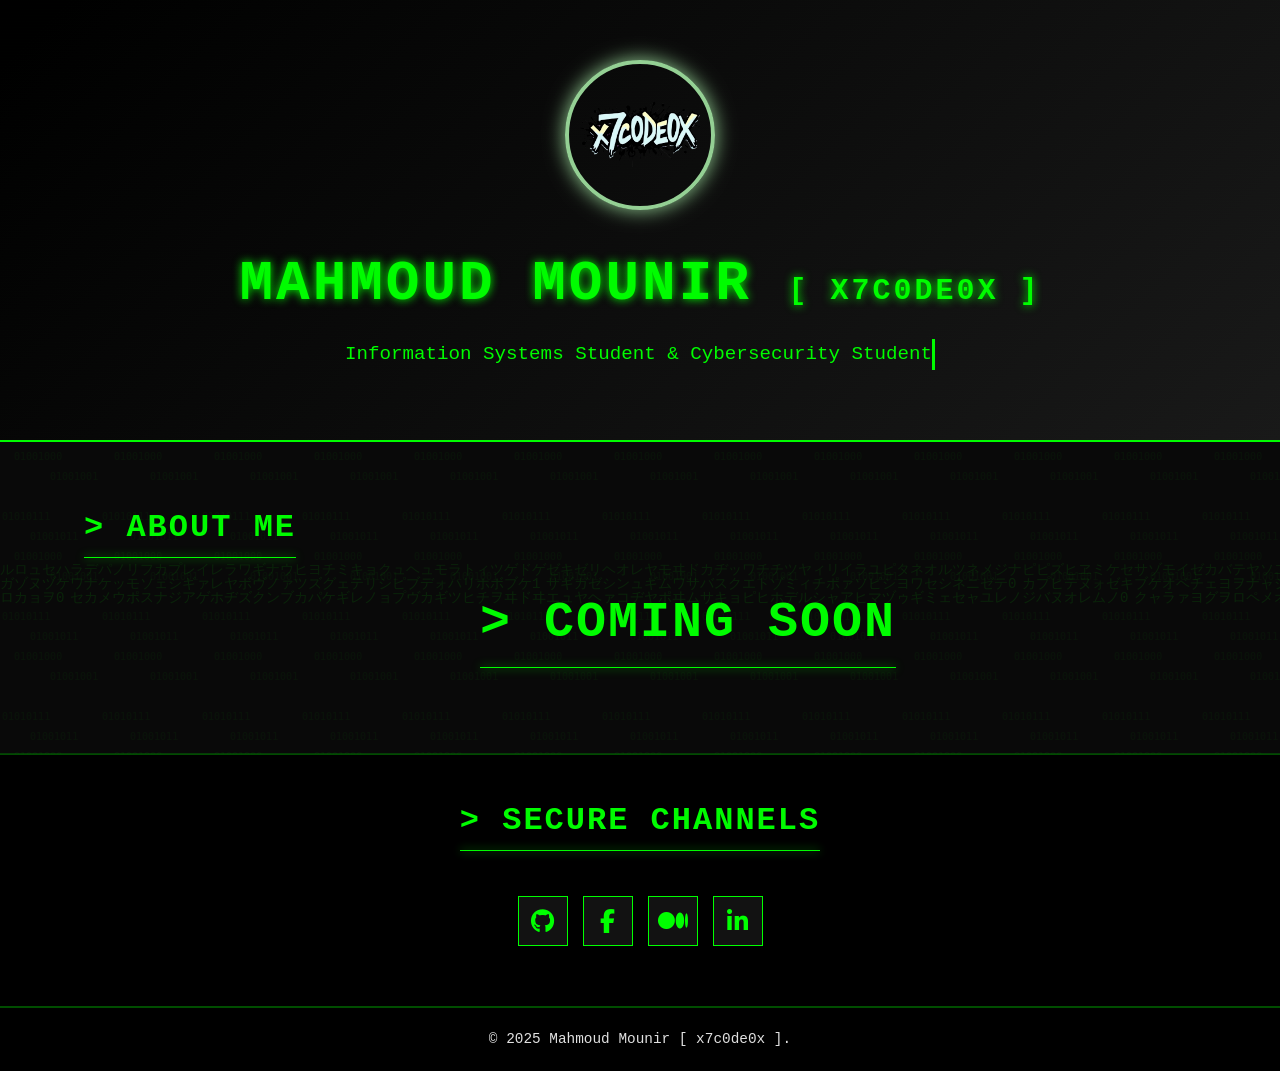
==== index.html @ f55e8b28 "new" ====
<!DOCTYPE html>
<html lang="en">
<head>
    <meta charset="UTF-8">
    <meta name="viewport" content="width=device-width, initial-scale=1.0">
    <meta name="description" content="Mahmoud Munir - Information Systems Student specializing in Cybersecurity">
    <meta name="keywords" content="information systems, cybersecurity, web development, security researcher, hacker, Mahmoud Munir">
    <title>Mahmoud Munir | Cybersecurity Portfolio</title>
    <link rel="stylesheet" href="https://cdnjs.cloudflare.com/ajax/libs/font-awesome/6.4.0/css/all.min.css">
    <style>
        :root {
            --primary-color: #0f0;
            --secondary-color: #00ff9d;
            --accent-color: #ff003c;
            --background-color: #0a0a0a;
            --bg-dark: #000000;
            --bg-light: #121212;
            --text-color: #e0e0e0;
            --text-accent: #00ff9d;
            --code-bg: #121212;
            --header-bg: linear-gradient(135deg, #000000, #1a1a1a);
        }
        
        * {
            margin: 0;
            padding: 0;
            box-sizing: border-box;
            font-family: 'Courier New', monospace;
        }
        
        @keyframes flicker {
            0%, 100% { opacity: 1; }
            3% { opacity: 0.8; }
            6% { opacity: 1; }
            9% { opacity: 0.9; }
            12% { opacity: 1; }
            50% { opacity: 1; }
            53% { opacity: 0.8; }
            56% { opacity: 1; }
        }
        
        @keyframes typing {
            from { width: 0 }
            to { width: 100% }
        }
        
        @keyframes blink {
            50% { border-color: transparent }
        }
        
        @keyframes matrix-bg {
            0% { background-position: 0% 0%; }
            100% { background-position: 0% 100%; }
        }
        
        body {
            background-color: var(--background-color);
            color: var(--text-color);
            line-height: 1.6;
            background-image: url('data:image/svg+xml;utf8,<svg xmlns="http://www.w3.org/2000/svg" width="100" height="100" viewBox="0 0 100 100"><text x="2" y="20" font-family="monospace" font-size="10" fill="rgba(0,255,0,0.04)">01010111</text><text x="30" y="40" font-family="monospace" font-size="10" fill="rgba(0,255,0,0.04)">01001011</text><text x="14" y="60" font-family="monospace" font-size="10" fill="rgba(0,255,0,0.04)">01001000</text><text x="50" y="80" font-family="monospace" font-size="10" fill="rgba(0,255,0,0.04)">01001001</text></svg>');
        }
        
        .container {
            width: 90%;
            max-width: 1200px;
            margin: 0 auto;
            padding: 0 20px;
        }
        
        header {
            background: var(--header-bg);
            color: var(--primary-color);
            padding: 60px 0;
            text-align: center;
            position: relative;
            border-bottom: 2px solid var(--primary-color);
        }
        
        .header-content {
            position: relative;
            z-index: 2;
        }
        
        .header-content h1 {
            font-size: 3.5rem;
            margin-bottom: 10px;
            text-transform: uppercase;
            letter-spacing: 3px;
            text-shadow: 0 0 10px var(--primary-color);
            animation: flicker 8s infinite;
        }
        
        .terminal-prompt {
            display: inline-block;
            width: fit-content;
            margin: 0 auto;
            overflow: hidden;
            white-space: nowrap;
            font-weight: normal;
            font-size: 1.2rem;
            border-right: 3px solid var(--primary-color);
            animation: typing 3.5s steps(40), blink 1s step-end infinite;
        }
        
        header::before {
            content: "";
            position: absolute;
            top: 0;
            left: 0;
            width: 100%;
            height: 100%;
            background-image: repeating-linear-gradient(
                0deg,
                rgba(0, 255, 0, 0.02) 1px,
                transparent 2px,
                transparent 4px
            );
            opacity: 0.5;
            pointer-events: none;
        }
        
        .profile-img {
            width: 150px;
            height: 150px;
            border-radius: 50%;
            margin-bottom: 20px;
            border: 4px solid var(--primary-color);
            box-shadow: 0 0 20px var(--primary-color);
            object-fit: cover;
            filter: grayscale(80%) contrast(120%);
        }
        
        section {
            padding: 60px 0;
            border-bottom: 1px solid rgba(0, 255, 0, 0.2);
        }
        
        h2 {
            margin-bottom: 30px;
            color: var(--primary-color);
            position: relative;
            display: inline-block;
            font-size: 2rem;
            text-transform: uppercase;
            letter-spacing: 2px;
        }
        
        h2::before {
            content: '> ';
            color: var(--primary-color);
        }
        
        h2::after {
            content: '';
            position: absolute;
            bottom: -5px;
            left: 0;
            width: 100%;
            height: 1px;
            background-color: var(--primary-color);
            box-shadow: 0 0 10px var(--primary-color);
        }
        
        .about {
            display: flex;
            flex-wrap: wrap;
            gap: 40px;
            justify-content: space-between;
            align-items: flex-start;
        }
        
        .about-content {
            flex: 1;
            min-width: 300px;
            background-color: var(--bg-light);
            padding: 25px;
            border-radius: 8px;
            box-shadow: 0 0 10px rgba(0, 255, 0, 0.1);
            border: 1px solid rgba(0, 255, 0, 0.3);
        }
        
        .about-content p {
            margin-bottom: 15px;
            font-family: 'Courier New', monospace;
            line-height: 1.8;
        }
        
        .about-content p::before {
            content: '$ ';
            color: var(--primary-color);
        }
        
        .skills {
            flex: 1;
            min-width: 300px;
            background-color: var(--bg-light);
            padding: 25px;
            border-radius: 8px;
            box-shadow: 0 0 10px rgba(0, 255, 0, 0.1);
            border: 1px solid rgba(0, 255, 0, 0.3);
        }
        
        .skills h3 {
            color: var(--primary-color);
            margin-bottom: 20px;
            text-transform: uppercase;
            letter-spacing: 1px;
        }
        
        .skill-item {
            margin-bottom: 20px;
        }
        
        .skill-item h4 {
            margin-bottom: 8px;
            color: var(--text-accent);
            display: flex;
            align-items: center;
        }
        
        .skill-item h4::before {
            content: "> ";
            color: var(--primary-color);
            margin-right: 5px;
        }
        
        .skill-progress {
            height: 8px;
            background-color: var(--bg-dark);
            border-radius: 0;
            overflow: hidden;
            position: relative;
        }
        
        .skill-fill {
            height: 100%;
            background-color: var(--primary-color);
            position: relative;
            box-shadow: 0 0 10px var(--primary-color);
        }
        
        .skill-fill::after {
            content: "";
            position: absolute;
            top: 0;
            left: 0;
            right: 0;
            bottom: 0;
            background: repeating-linear-gradient(
                90deg,
                transparent,
                transparent 2px,
                rgba(0, 0, 0, 0.3) 2px,
                rgba(0, 0, 0, 0.3) 4px
            );
        }
        
        .articles {
            background-color: var(--background-color);
        }
        
        .article-container {
            display: flex;
            flex-wrap: wrap;
            gap: 20px;
        }
        
        .article-card {
            flex: 1;
            min-width: 300px;
            background-color: var(--bg-light);
            border-radius: 8px;
            overflow: hidden;
            box-shadow: 0 0 15px rgba(0, 0, 0, 0.8);
            transition: transform 0.3s ease, box-shadow 0.3s ease;
            border: 1px solid rgba(0, 255, 0, 0.3);
        }
        
        .article-card:hover {
            transform: translateY(-5px);
            box-shadow: 0 10px 20px rgba(0, 255, 0, 0.2);
        }
        
        .article-content {
            padding: 20px;
        }
        
        .article-content h3 {
            margin-bottom: 10px;
            color: var(--text-accent);
        }
        
        .article-date {
            color: rgba(0, 255, 0, 0.7);
            font-size: 0.9rem;
            margin-bottom: 10px;
            display: block;
        }
        
        .article-content p {
            margin-bottom: 15px;
            color: var(--text-color);
        }
        
        .read-more {
            display: inline-block;
            color: var(--primary-color);
            font-weight: bold;
            text-decoration: none;
            position: relative;
            padding-left: 15px;
        }
        
        .read-more::before {
            content: '>';
            position: absolute;
            left: 0;
            transition: transform 0.2s;
        }
        
        .read-more:hover::before {
            transform: translateX(3px);
        }
        
        .cv-section {
            text-align: center;
            background-color: var(--background-color);
        }
        
        .cv-container {
            max-width: 800px;
            margin: 0 auto;
            padding: 30px;
            background-color: var(--bg-light);
            border-radius: 8px;
            box-shadow: 0 0 15px rgba(0, 0, 0, 0.8);
            border: 1px solid rgba(0, 255, 0, 0.3);
        }
        
        .cv-highlights {
            text-align: left;
            margin: 20px 0;
            padding: 20px;
            background-color: var(--bg-dark);
            border-radius: 8px;
            border-left: 3px solid var(--primary-color);
        }
        
        .cv-highlights h3 {
            margin-bottom: 15px;
            color: var(--text-accent);
            letter-spacing: 1px;
        }
        
        .cv-highlights ul {
            padding-left: 20px;
            list-style-type: none;
        }
        
        .cv-highlights li {
            margin-bottom: 12px;
            position: relative;
            padding-left: 20px;
        }
        
        .cv-highlights li::before {
            content: '>';
            position: absolute;
            left: 0;
            color: var(--primary-color);
        }
        
        .download-btn {
            display: inline-block;
            background-color: transparent;
            color: var(--primary-color);
            padding: 12px 30px;
            border: 1px solid var(--primary-color);
            text-decoration: none;
            font-weight: bold;
            text-transform: uppercase;
            letter-spacing: 1px;
            transition: all 0.3s ease;
            margin-top: 20px;
            position: relative;
            overflow: hidden;
            z-index: 1;
        }
        
        .download-btn::before {
            content: '';
            position: absolute;
            top: 0;
            left: -100%;
            width: 100%;
            height: 100%;
            background-color: var(--primary-color);
            transition: all 0.3s ease;
            z-index: -1;
        }
        
        .download-btn:hover {
            color: var(--bg-dark);
        }
        
        .download-btn:hover::before {
            left: 0;
        }
        
        .social-links {
            background-color: var(--bg-dark);
            color: var(--text-color);
            text-align: center;
            padding: 40px 0;
            border-top: 1px solid rgba(0, 255, 0, 0.3);
            border-bottom: 1px solid rgba(0, 255, 0, 0.3);
        }
        
        .social-icons {
            display: flex;
            justify-content: center;
            gap: 15px;
            margin: 20px 0;
        }
        
        .social-icon {
            display: flex;
            align-items: center;
            justify-content: center;
            width: 50px;
            height: 50px;
            background-color: var(--bg-light);
            border: 1px solid var(--primary-color);
            color: var(--primary-color);
            text-decoration: none;
            font-size: 1.5rem;
            transition: all 0.3s ease;
            position: relative;
            overflow: hidden;
        }
        
        .social-icon::before {
            content: '';
            position: absolute;
            top: 0;
            left: -100%;
            width: 100%;
            height: 100%;
            background-color: var(--primary-color);
            transition: all 0.3s ease;
            z-index: 0;
        }
        
        .social-icon:hover {
            color: var(--bg-dark);
        }
        
        .social-icon:hover::before {
            left: 0;
        }
        
        .social-icon i {
            position: relative;
            z-index: 1;
        }
        
        footer {
            text-align: center;
            padding: 20px 0;
            background-color: var(--bg-dark);
            color: var(--text-color);
            font-size: 0.9rem;
            border-top: 1px solid rgba(0, 255, 0, 0.3);
        }
        
        /* Matrix Digital Rain Effect */
        .matrix-overlay {
            position: fixed;
            top: 0;
            left: 0;
            width: 100%;
            height: 100%;
            pointer-events: none;
            z-index: 9999;
            opacity: 0.1;
        }
        
        /* Responsive Styles */
        @media screen and (max-width: 768px) {
            header {
                padding: 40px 0;
            }
            
            .header-content h1 {
                font-size: 2rem;
            }
            
            section {
                padding: 40px 0;
            }
            
            .article-card {
                min-width: 100%;
            }
            
            .terminal-prompt {
                font-size: 0.9rem;
            }
        }
    </style>
</head>
<body>
    <!-- Matrix Digital Rain Effect Canvas -->
    <canvas id="matrix" class="matrix-overlay"></canvas>

    <!-- Header Section -->
    <header>
        <div class="container">
            <div class="header-content">
                <img src="./icon.png" alt="Mahmoud Munir profile photo" class="profile-img">
                <h1>Mahmoud Mounir <span style="font-size: 30px;">[ x7c0de0x ]</span> </h1>
                <p class="terminal-prompt">Information Systems Student & Cybersecurity Student</p>
            </div>
        </div>
    </header>

    <!-- About Section -->
    <section id="about">
        <div class="container">
            <h2>About Me</h2>
          
        </div>
        <div>
            <h2 style="font-size: 50px;  left: 480px;">Coming Soon</h2>
        </div>
    </section>

 
 
    



     
    <!-- Social Links Section -->
    <div class="social-links">
        <div class="container">
            <h2>Secure Channels</h2>
            <div class="social-icons">
                <a href="https://github.com/Mahm0udMunir0" class="social-icon" target="_blank" aria-label="GitHub">
                    <i class="fab fa-github"></i>
                </a>
                <a href="https://www.facebook.com/mahmoud.munir.58/" target="_blank"  class="social-icon" aria-label="Facebook">
                    <i class="fab fa-facebook-f"></i>
                </a>
                <a href="https://medium.com/@x7c0dex0" class="social-icon" target="_blank" aria-label="Medium">
                    <i class="fab fa-medium-m"></i>
                </a>
                
                <a href="https://www.linkedin.com/in/mahmoud0-mounir0/"  target="_blank"  class="social-icon" aria-label="LinkedIn">
                    <i class="fab fa-linkedin-in"></i>
                </a>
            </div>
            
        </div>
    </div>

    <!-- Footer -->
    <footer>
        <div class="container">
            <p>&copy; 2025 Mahmoud Mounir [ x7c0de0x ]. </p>
        </div>
    </footer>

    <script>
        // Matrix Digital Rain Effect
        const canvas = document.getElementById('matrix');
        const ctx = canvas.getContext('2d');
        
        canvas.width = window.innerWidth;
        canvas.height = window.innerHeight;
        
        const chars = '01アァカサタナハマヤャラワガザダバパイィキシチニヒミリヰギジヂビピウゥクスツヌフムユュルグズブヅプエェケセテネヘメレヱゲゼデベペオォコソトノホモヨョロヲゴゾドボポヴッン';
        const matrix = chars.split('');
        
        const fontSize = 14;
        const columns = canvas.width / fontSize;
        
        const drops = [];
        
        for(let i = 0; i < columns; i++) {
            drops[i] = 1;
        }
        
        function draw() {
            ctx.fillStyle = 'rgba(0, 0, 0, 0.05)';
            ctx.fillRect(0, 0, canvas.width, canvas.height);
            
            ctx.fillStyle = '#0f0';
            ctx.font = fontSize + 'px monospace';
            
            for(let i = 0; i < drops.length; i++) {
                const text = matrix[Math.floor(Math.random() * matrix.length)];
                ctx.fillText(text, i * fontSize, drops[i] * fontSize);
                
                if(drops[i] * fontSize > canvas.height && Math.random() > 0.975) {
                    drops[i] = 0;
                }
                
                drops[i]++;
            }
        }
        
        setInterval(draw, 35);
        
        // Resize canvas when window is resized
        window.addEventListener('resize', () => {
            canvas.width = window.innerWidth;
            canvas.height = window.innerHeight;
        });
        
        // Smooth scrolling for anchor links
        document.querySelectorAll('a[href^="#"]').forEach(anchor => {
            anchor.addEventListener('click', function (e) {
                e.preventDefault();
                
                document.querySelector(this.getAttribute('href')).scrollIntoView({
                    behavior: 'smooth'
                });
            });
        });
        
        // Terminal typing effect for paragraphs
        document.querySelectorAll('.about-content p').forEach((paragraph, index) => {
            const originalText = paragraph.textContent;
            paragraph.textContent = '';
            
            let i = 0;
            const typeSpeed = 30;
            const delay = index * 300;
            
            setTimeout(() => {
                function typeWriter() {
                    if (i < originalText.length) {
                        paragraph.textContent += originalText.charAt(i);
                        i++;
                        setTimeout(typeWriter, Math.random() * typeSpeed + 10);
                    }
                }
                typeWriter();
            }, delay);
        });
        
        // For demonstration purposes: CV download handler
        document.querySelector('.download-btn').addEventListener('click', function(e) {
            e.preventDefault();
            alert('Access granted. Downloading credentials file...');
        });
        
        // For demonstration purposes: Article read more functionality
        document.querySelectorAll('.read-more').forEach(link => {
            link.addEventListener('click', function(e) {
                e.preventDefault();
                const articleTitle = this.parentElement.querySelector('h3').textContent;
                alert(`Decrypting research file: "${articleTitle}"`);
            });
        });
    </script>
</body>
</html>
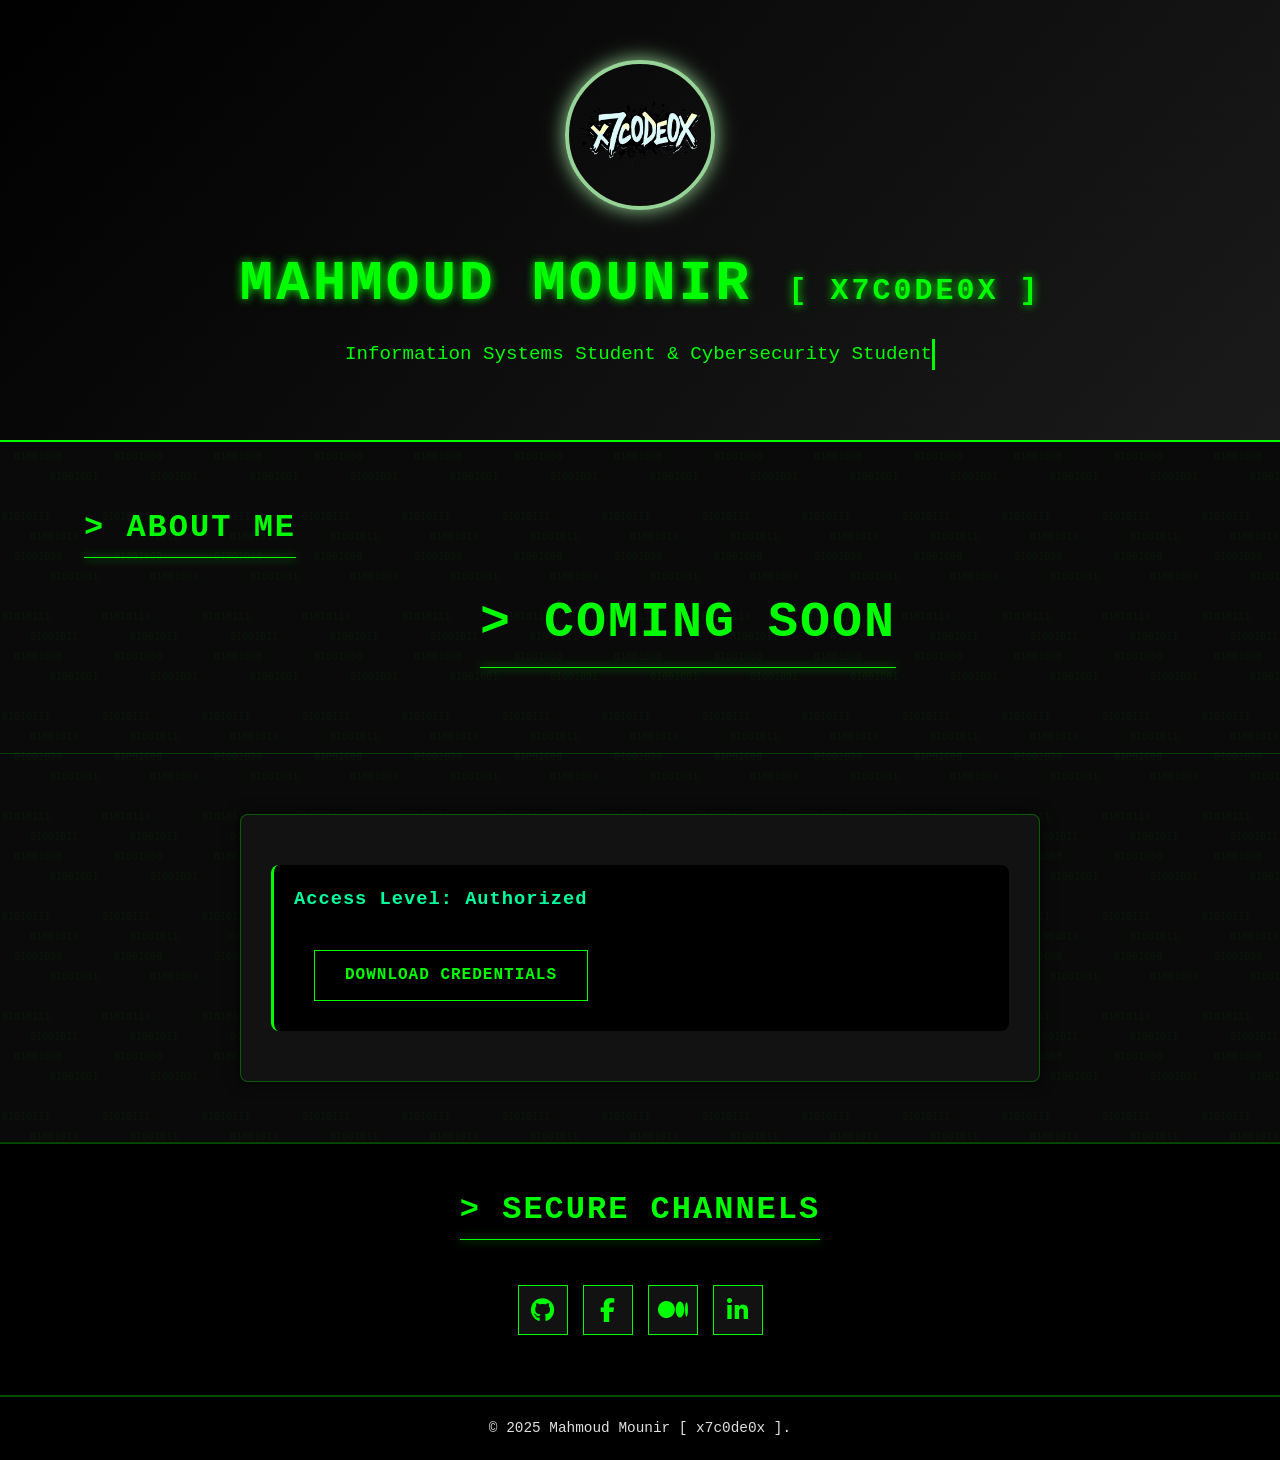
==== commit 0eda8ef2: "new" ====
--- a/index.html
+++ b/index.html
@@ -535,7 +535,17 @@
         </div>
     </section>
 
- 
+ <section>
+
+    <div class="cv-container">
+        <div class="cv-highlights">
+            <h3>Access Level: Authorized</h3>
+            <ul>
+                <a href="https://ucarecdn.com/f521eb92-f007-4dc2-b520-cea3478f81ec/MahmoudMounir.pdf" target="_blank" class="download-btn">Download Credentials</a>
+            </ul>
+        </div>
+        
+ </section>
  
     
 
@@ -653,9 +663,7 @@
         
         // For demonstration purposes: CV download handler
         document.querySelector('.download-btn').addEventListener('click', function(e) {
-            e.preventDefault();
             alert('Access granted. Downloading credentials file...');
-        });
         
         // For demonstration purposes: Article read more functionality
         document.querySelectorAll('.read-more').forEach(link => {
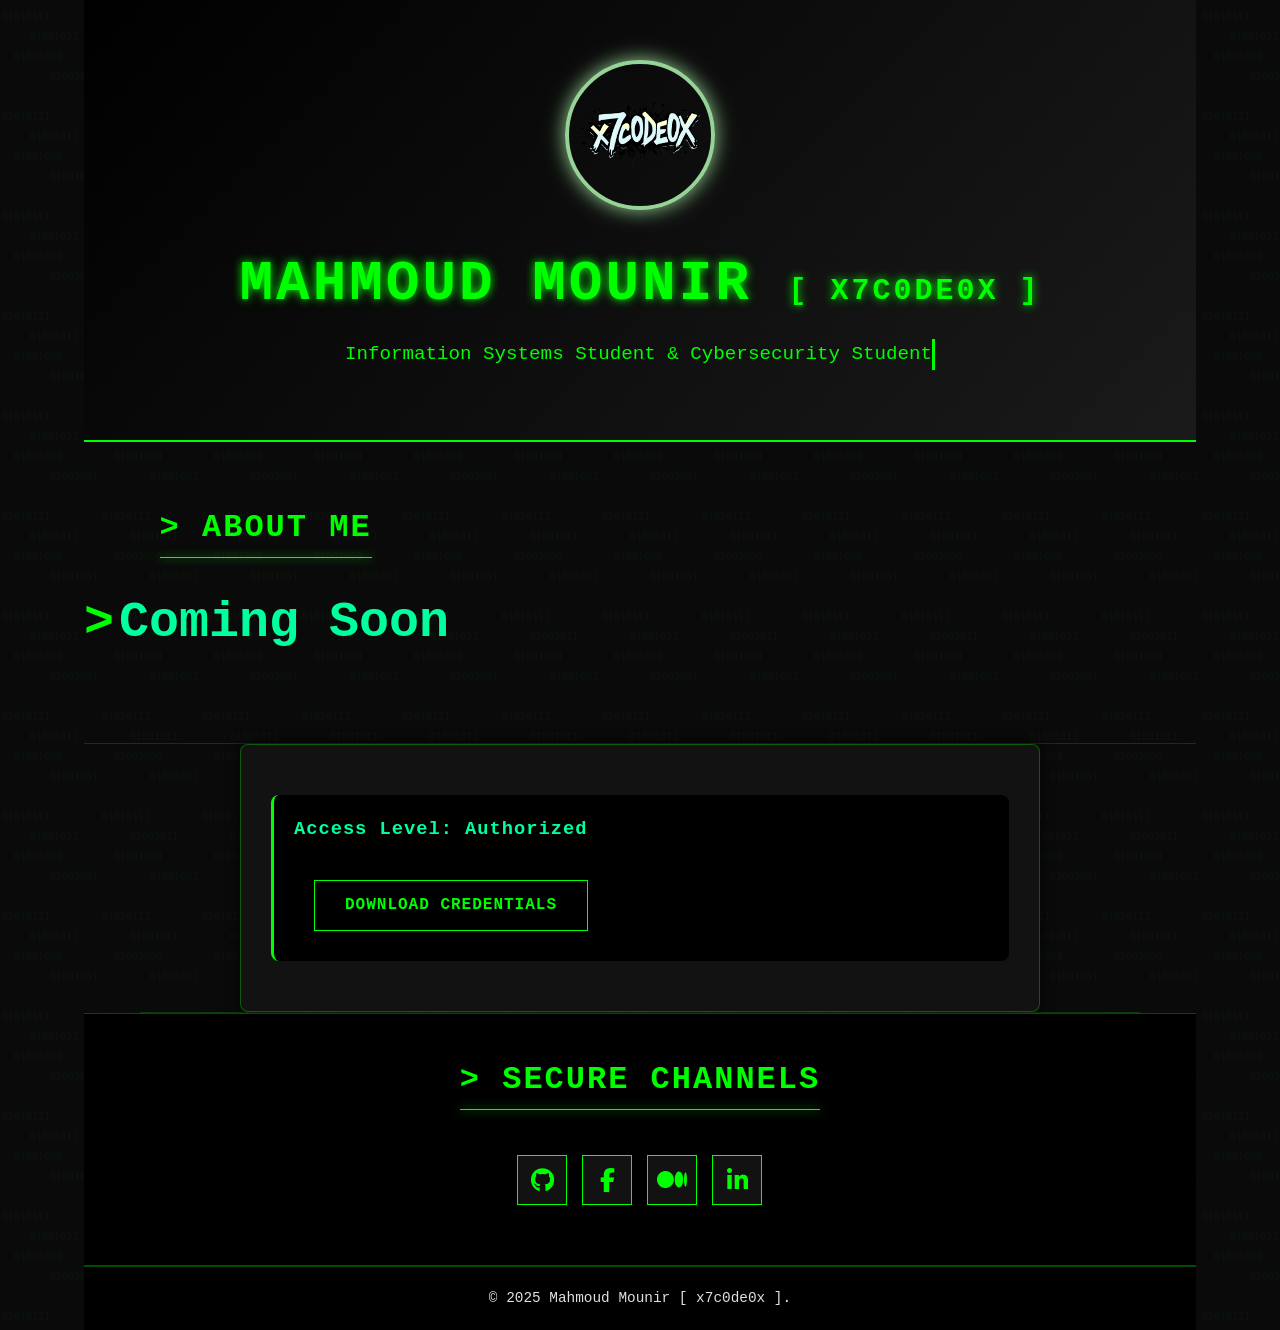
==== commit 470067af: "new" ====
--- a/index.html
+++ b/index.html
@@ -509,7 +509,7 @@
         }
     </style>
 </head>
-<body>
+<body class="container">
     <!-- Matrix Digital Rain Effect Canvas -->
     <canvas id="matrix" class="matrix-overlay"></canvas>
 
@@ -530,12 +530,13 @@
             <h2>About Me</h2>
           
         </div>
-        <div>
-            <h2 style="font-size: 50px;  left: 480px;">Coming Soon</h2>
-        </div>
+        <div class="skill-item">
+            <h4 style="font-size: 50px;  left: 480px;" > Coming Soon</h4>
+            </div>
     </section>
-
- <section>
+    
+
+ <section class="container">
 
     <div class="cv-container">
         <div class="cv-highlights">
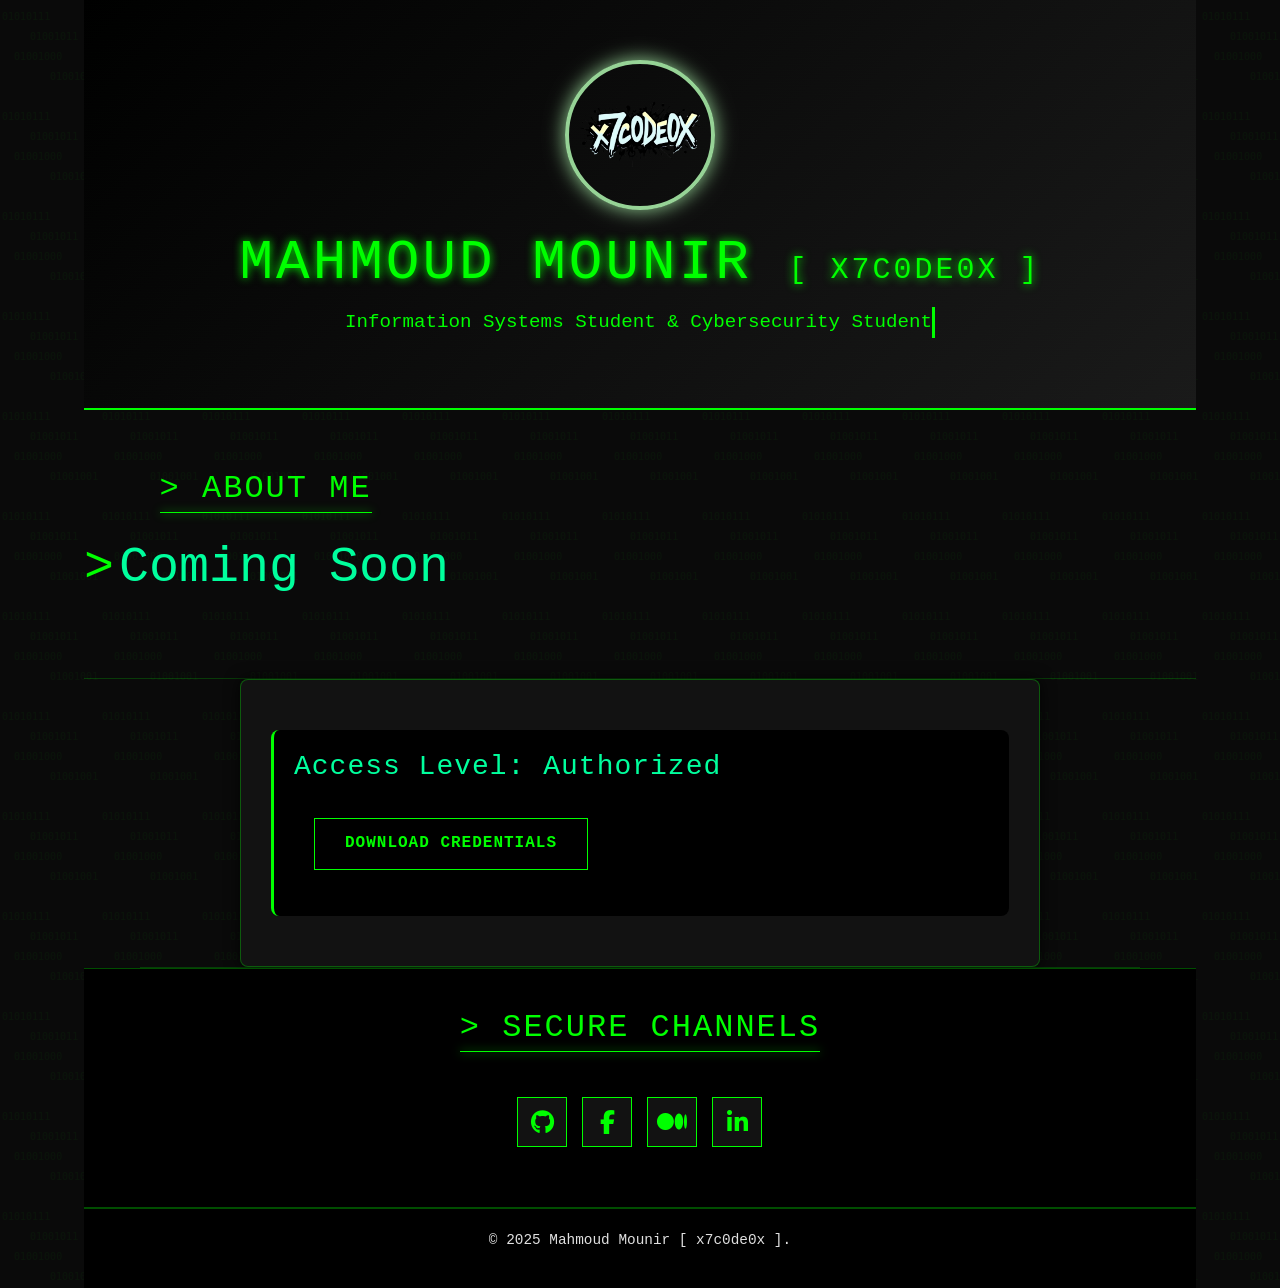
==== commit a7490f5f: "new" ====
--- a/index.html
+++ b/index.html
@@ -7,6 +7,8 @@
     <meta name="keywords" content="information systems, cybersecurity, web development, security researcher, hacker, Mahmoud Munir">
     <title>Mahmoud Munir | Cybersecurity Portfolio</title>
     <link rel="stylesheet" href="https://cdnjs.cloudflare.com/ajax/libs/font-awesome/6.4.0/css/all.min.css">
+    <link rel="stylesheet" href="https://cdn.jsdelivr.net/npm/bootstrap@5.3.2/dist/css/bootstrap.min.css">
+
     <style>
         :root {
             --primary-color: #0f0;
@@ -582,6 +584,7 @@
             <p>&copy; 2025 Mahmoud Mounir [ x7c0de0x ]. </p>
         </div>
     </footer>
+    <script src="https://cdn.jsdelivr.net/npm/bootstrap@5.3.2/dist/js/bootstrap.bundle.min.js"></script>
 
     <script>
         // Matrix Digital Rain Effect
